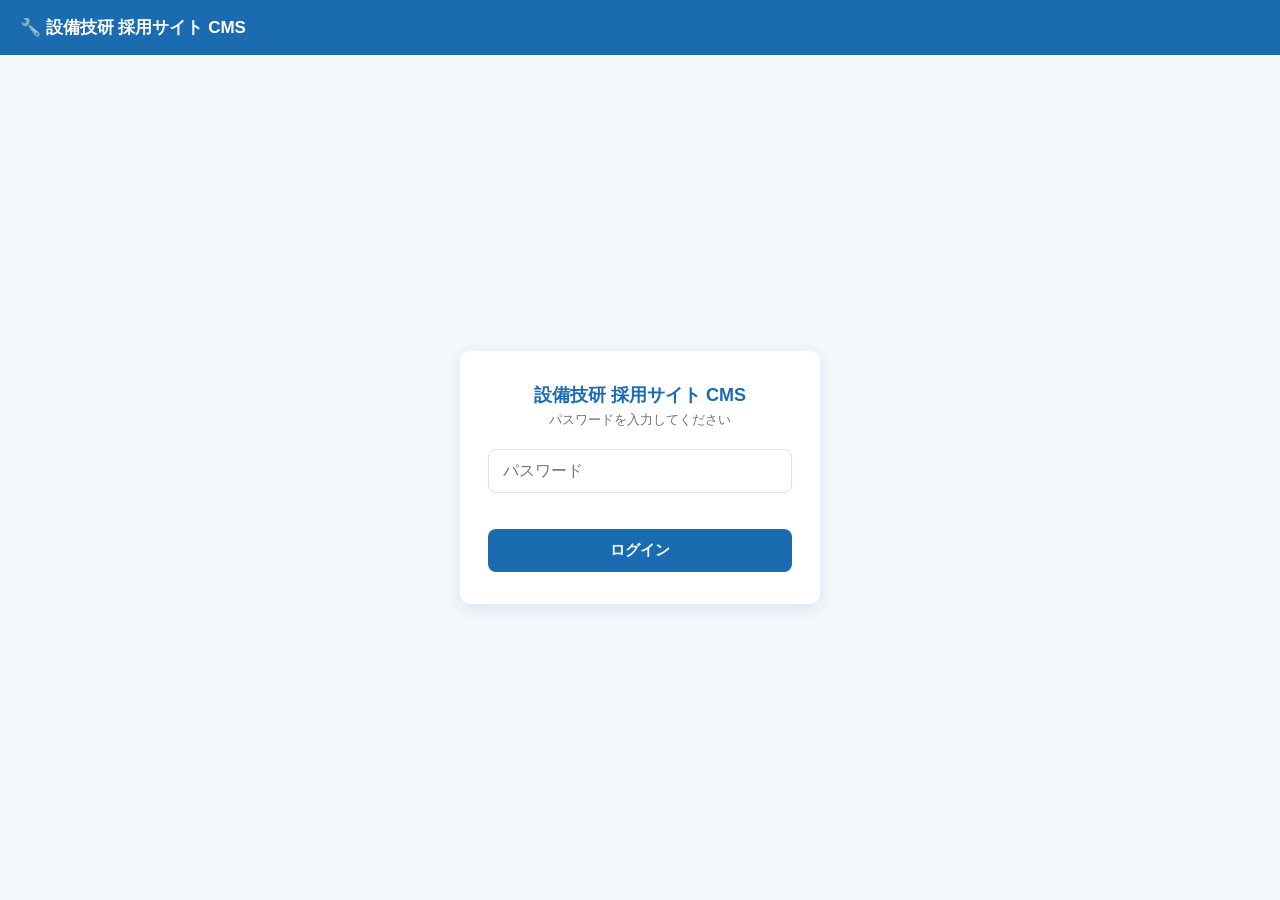
==== cms.html @ a949f2e1 "Add files via upload" ====
<!doctype html>
<html lang="ja">
<head>
<meta charset="utf-8">
<meta name="viewport" content="width=device-width, initial-scale=1">
<meta name="robots" content="noindex, nofollow">
<title>設備技研 採用サイト CMS</title>
<style>
  :root {
    --brand: #1A6BB0;
    --brand-dark: #14548c;
    --brand-light: #eaf2fa;
    --text: #1f2937;
    --text-sub: #6b7280;
    --border: #d9e3ee;
    --success: #1e9e5a;
    --danger: #d64545;
    --radius: 10px;
  }

  * { box-sizing: border-box; }

  body {
    margin: 0;
    font-family: "Hiragino Kaku Gothic ProN", "Hiragino Sans", "Yu Gothic", "Meiryo", sans-serif;
    background: #f4f7fb;
    color: var(--text);
    -webkit-font-smoothing: antialiased;
  }

  header.app-header {
    background: var(--brand);
    color: #fff;
    padding: 16px 20px;
    font-size: 17px;
    font-weight: 700;
    display: flex;
    align-items: center;
    gap: 8px;
  }

  main {
    max-width: 720px;
    margin: 0 auto;
    padding: 20px 16px 60px;
  }

  /* ------- ログイン画面 ------- */
  .login-wrap {
    min-height: calc(100vh - 56px);
    display: flex;
    align-items: center;
    justify-content: center;
    padding: 20px;
  }

  .login-card {
    background: #fff;
    border-radius: var(--radius);
    padding: 32px 28px;
    width: 100%;
    max-width: 360px;
    box-shadow: 0 4px 16px rgba(26, 107, 176, 0.12);
    text-align: center;
  }

  .login-card h1 {
    font-size: 18px;
    color: var(--brand);
    margin: 0 0 4px;
  }

  .login-card p.sub {
    font-size: 13px;
    color: var(--text-sub);
    margin: 0 0 20px;
  }

  .login-card input[type="password"] {
    width: 100%;
    padding: 12px 14px;
    font-size: 16px;
    border: 1px solid var(--border);
    border-radius: 8px;
    margin-bottom: 12px;
  }

  .login-card input[type="password"]:focus {
    outline: none;
    border-color: var(--brand);
  }

  .btn {
    display: inline-flex;
    align-items: center;
    justify-content: center;
    gap: 6px;
    border: none;
    border-radius: 8px;
    padding: 12px 18px;
    font-size: 15px;
    font-weight: 600;
    cursor: pointer;
    transition: background 0.15s ease;
  }

  .btn-primary {
    background: var(--brand);
    color: #fff;
    width: 100%;
  }
  .btn-primary:hover { background: var(--brand-dark); }

  .btn-outline {
    background: #fff;
    color: var(--brand);
    border: 1px solid var(--brand);
    padding: 8px 14px;
    font-size: 13px;
  }
  .btn-outline:hover { background: var(--brand-light); }

  .btn-save {
    background: var(--success);
    color: #fff;
    padding: 8px 14px;
    font-size: 13px;
  }
  .btn-save:hover { filter: brightness(0.95); }

  .btn-cancel {
    background: #fff;
    color: var(--text-sub);
    border: 1px solid var(--border);
    padding: 8px 14px;
    font-size: 13px;
  }

  .error-msg {
    color: var(--danger);
    font-size: 13px;
    margin: -4px 0 12px;
    min-height: 16px;
  }

  /* ------- 管理画面 ------- */
  .toolbar {
    display: flex;
    flex-wrap: wrap;
    align-items: center;
    gap: 10px;
    margin-bottom: 18px;
  }

  .toolbar select {
    flex: 1;
    min-width: 200px;
    padding: 11px 12px;
    font-size: 15px;
    border: 1px solid var(--border);
    border-radius: 8px;
    background: #fff;
    color: var(--text);
  }

  .toolbar select:focus { outline: none; border-color: var(--brand); }

  .status-line {
    font-size: 13px;
    color: var(--text-sub);
    margin-bottom: 14px;
    min-height: 18px;
  }

  .status-line.loading::before {
    content: "⏳ ";
  }

  .row-card {
    background: #fff;
    border: 1px solid var(--border);
    border-radius: var(--radius);
    padding: 14px 16px;
    margin-bottom: 12px;
  }

  .row-card .row-label {
    font-size: 12px;
    font-weight: 700;
    color: var(--brand);
    background: var(--brand-light);
    display: inline-block;
    padding: 3px 8px;
    border-radius: 5px;
    margin-bottom: 8px;
  }

  .row-card .row-value {
    font-size: 15px;
    line-height: 1.6;
    white-space: pre-line;
    word-break: break-word;
    color: var(--text);
    margin-bottom: 10px;
  }

  .row-card textarea {
    width: 100%;
    min-height: 90px;
    font-size: 15px;
    line-height: 1.6;
    font-family: inherit;
    padding: 10px;
    border: 1px solid var(--brand);
    border-radius: 8px;
    margin-bottom: 10px;
    resize: vertical;
  }

  .row-card textarea:focus { outline: none; }

  .row-actions {
    display: flex;
    gap: 8px;
    flex-wrap: wrap;
    align-items: center;
  }

  .save-ok {
    color: var(--success);
    font-size: 13px;
    font-weight: 700;
    margin-left: 4px;
  }

  .save-error {
    color: var(--danger);
    font-size: 13px;
    font-weight: 700;
    margin-left: 4px;
  }

  .empty-msg {
    text-align: center;
    color: var(--text-sub);
    font-size: 14px;
    padding: 30px 0;
  }

  .hidden { display: none !important; }

  @media (max-width: 480px) {
    .row-actions { width: 100%; }
    .row-actions .btn { flex: 1; }
  }
</style>
</head>
<body>

<header class="app-header">🔧 設備技研 採用サイト CMS</header>

<!-- ログイン画面 -->
<div id="login-screen" class="login-wrap">
  <div class="login-card">
    <h1>設備技研 採用サイト CMS</h1>
    <p class="sub">パスワードを入力してください</p>
    <input type="password" id="password-input" placeholder="パスワード" autocomplete="off">
    <p class="error-msg" id="login-error"></p>
    <button class="btn btn-primary" id="login-btn">ログイン</button>
  </div>
</div>

<!-- 管理画面 -->
<main id="cms-screen" class="hidden">
  <div class="toolbar">
    <select id="section-select">
      <option value="">セクションを選択してください</option>
      <option value="section01">Section 01</option>
      <option value="section02">Section 02</option>
      <option value="section03">Section 03</option>
      <option value="section04">Section 04</option>
      <option value="section05">Section 05</option>
      <option value="section06">Section 06</option>
      <option value="section07">Section 07</option>
      <option value="section08">Section 08</option>
      <option value="section09">Section 09</option>
      <option value="section10">Section 10</option>
      <option value="section11">Section 11</option>
      <option value="section12">Section 12</option>
    </select>
  </div>

  <p class="status-line" id="status-line"></p>

  <div id="row-list"></div>
</main>

<script>
(function () {
  // ==== 設定 ====
  const SUPABASE_URL = "https://ifquxxwvloqxbaeoitos.supabase.co";
  const SUPABASE_ANON_KEY = "sb_publishable_cH1wKeeqENGqkbFbsekDtQ_2ZFOrKla";
  const TABLE_NAME = "site_content";
  const CMS_PASSWORD = "setsubi2026";

  // ==== 要素取得 ====
  const loginScreen = document.getElementById("login-screen");
  const cmsScreen = document.getElementById("cms-screen");
  const passwordInput = document.getElementById("password-input");
  const loginBtn = document.getElementById("login-btn");
  const loginError = document.getElementById("login-error");
  const sectionSelect = document.getElementById("section-select");
  const statusLine = document.getElementById("status-line");
  const rowList = document.getElementById("row-list");

  // ==== ログイン処理 ====
  function tryLogin() {
    if (passwordInput.value === CMS_PASSWORD) {
      loginError.textContent = "";
      loginScreen.classList.add("hidden");
      cmsScreen.classList.remove("hidden");
    } else {
      loginError.textContent = "パスワードが違います。";
    }
  }

  loginBtn.addEventListener("click", tryLogin);
  passwordInput.addEventListener("keydown", function (e) {
    if (e.key === "Enter") tryLogin();
  });

  // ==== セクション切り替え ====
  sectionSelect.addEventListener("change", function () {
    const section = sectionSelect.value;
    rowList.innerHTML = "";
    if (!section) {
      statusLine.textContent = "";
      return;
    }
    loadSection(section);
  });

  // ==== データ取得 ====
  async function loadSection(section) {
    statusLine.textContent = "読み込み中です...";
    statusLine.classList.add("loading");
    rowList.innerHTML = "";

    try {
      const url = `${SUPABASE_URL}/rest/v1/${TABLE_NAME}?select=content_key,label,value&section=eq.${encodeURIComponent(section)}&order=content_key.asc`;
      const res = await fetch(url, {
        headers: {
          apikey: SUPABASE_ANON_KEY,
          Authorization: `Bearer ${SUPABASE_ANON_KEY}`
        }
      });

      if (!res.ok) {
        throw new Error(`データ取得に失敗しました (status: ${res.status})`);
      }

      const rows = await res.json();
      statusLine.classList.remove("loading");

      if (rows.length === 0) {
        statusLine.textContent = "";
        rowList.innerHTML = '<p class="empty-msg">このセクションにはデータがありません。</p>';
        return;
      }

      statusLine.textContent = `${rows.length}件の項目があります。`;
      rows.forEach(renderRow);
    } catch (err) {
      statusLine.classList.remove("loading");
      statusLine.textContent = "";
      rowList.innerHTML = `<p class="empty-msg">⚠️ 読み込みに失敗しました。${err.message}</p>`;
      console.log("Supabase取得エラー:", err);
    }
  }

  // ==== 1行分のカードを描画 ====
  function renderRow(row) {
    const card = document.createElement("div");
    card.className = "row-card";

    const labelEl = document.createElement("div");
    labelEl.className = "row-label";
    labelEl.textContent = row.label || row.content_key;
    card.appendChild(labelEl);

    const valueEl = document.createElement("div");
    valueEl.className = "row-value";
    valueEl.textContent = row.value || "";
    card.appendChild(valueEl);

    const actions = document.createElement("div");
    actions.className = "row-actions";

    const editBtn = document.createElement("button");
    editBtn.className = "btn btn-outline";
    editBtn.textContent = "編集";
    actions.appendChild(editBtn);

    card.appendChild(actions);
    rowList.appendChild(card);

    editBtn.addEventListener("click", function () {
      startEdit(card, valueEl, actions, row);
    });
  }

  // ==== 編集モードに切り替え ====
  function startEdit(card, valueEl, actions, row) {
    const currentValue = row.value || "";

    const textarea = document.createElement("textarea");
    textarea.value = currentValue;
    card.insertBefore(textarea, actions);
    valueEl.classList.add("hidden");
    textarea.focus();

    actions.innerHTML = "";

    const saveBtn = document.createElement("button");
    saveBtn.className = "btn btn-save";
    saveBtn.textContent = "保存";

    const cancelBtn = document.createElement("button");
    cancelBtn.className = "btn btn-cancel";
    cancelBtn.textContent = "キャンセル";

    const messageEl = document.createElement("span");

    actions.appendChild(saveBtn);
    actions.appendChild(cancelBtn);
    actions.appendChild(messageEl);

    cancelBtn.addEventListener("click", function () {
      textarea.remove();
      valueEl.classList.remove("hidden");
      resetActions(actions, card, valueEl, row);
    });

    saveBtn.addEventListener("click", async function () {
      const newValue = textarea.value;
      saveBtn.disabled = true;
      saveBtn.textContent = "保存中...";
      messageEl.textContent = "";
      messageEl.className = "";

      try {
        await updateValue(row.content_key, newValue);
        row.value = newValue;
        valueEl.textContent = newValue;
        messageEl.textContent = "✅ 保存しました";
        messageEl.className = "save-ok";
        textarea.remove();
        valueEl.classList.remove("hidden");
        resetActions(actions, card, valueEl, row, messageEl.textContent, "save-ok");
      } catch (err) {
        messageEl.textContent = "❌ 保存に失敗しました";
        messageEl.className = "save-error";
        saveBtn.disabled = false;
        saveBtn.textContent = "保存";
        console.log("Supabase更新エラー:", err);
      }
    });
  }

  // ==== ボタンを「編集」ボタンだけの状態に戻す ====
  function resetActions(actions, card, valueEl, row, message, messageClass) {
    actions.innerHTML = "";

    const editBtn = document.createElement("button");
    editBtn.className = "btn btn-outline";
    editBtn.textContent = "編集";
    actions.appendChild(editBtn);

    if (message) {
      const messageEl = document.createElement("span");
      messageEl.textContent = message;
      messageEl.className = messageClass || "";
      actions.appendChild(messageEl);
      setTimeout(function () {
        messageEl.remove();
      }, 3000);
    }

    editBtn.addEventListener("click", function () {
      startEdit(card, valueEl, actions, row);
    });
  }

  // ==== Supabaseへの更新リクエスト ====
  async function updateValue(contentKey, newValue) {
    const url = `${SUPABASE_URL}/rest/v1/${TABLE_NAME}?content_key=eq.${encodeURIComponent(contentKey)}`;
    const res = await fetch(url, {
      method: "PATCH",
      headers: {
        apikey: SUPABASE_ANON_KEY,
        Authorization: `Bearer ${SUPABASE_ANON_KEY}`,
        "Content-Type": "application/json",
        Prefer: "return=minimal"
      },
      body: JSON.stringify({ value: newValue })
    });

    if (!res.ok) {
      const text = await res.text();
      throw new Error(`status: ${res.status} ${text}`);
    }
  }
})();
</script>

</body>
</html>
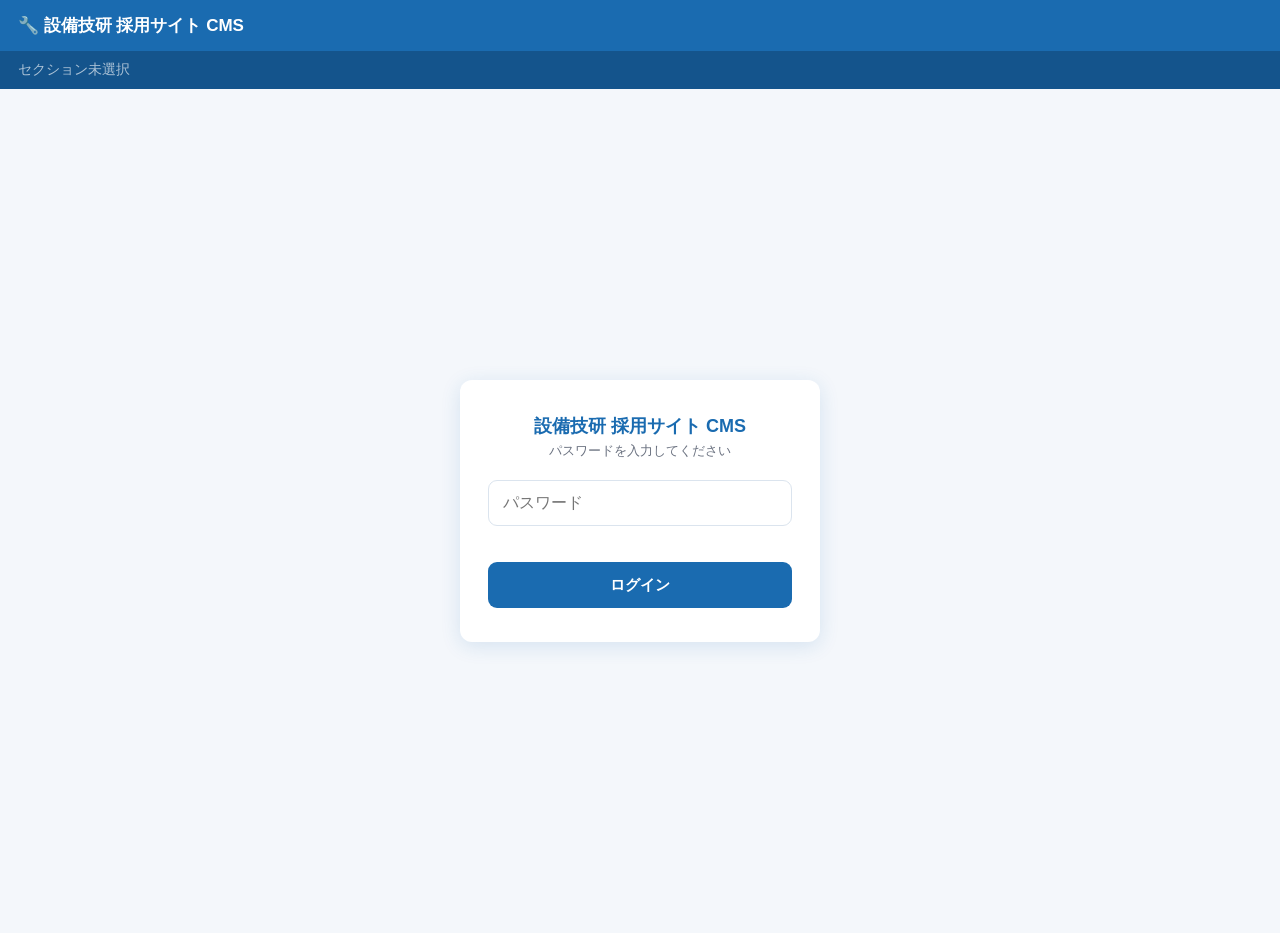
==== commit b672d397: "Add files via upload" ====
--- a/cms.html
+++ b/cms.html
@@ -12,10 +12,12 @@
     --brand-light: #eaf2fa;
     --text: #1f2937;
     --text-sub: #6b7280;
-    --border: #d9e3ee;
+    --border: #dbe4ee;
     --success: #1e9e5a;
+    --success-light: #e8f8ee;
     --danger: #d64545;
-    --radius: 10px;
+    --danger-light: #fdecec;
+    --radius: 12px;
   }
 
   * { box-sizing: border-box; }
@@ -28,16 +30,113 @@
     -webkit-font-smoothing: antialiased;
   }
 
+  /* ------- 共通ボタン（44px以上のタップ領域を確保） ------- */
+  .btn {
+    display: inline-flex;
+    align-items: center;
+    justify-content: center;
+    gap: 6px;
+    border: none;
+    border-radius: 9px;
+    padding: 12px 20px;
+    min-height: 46px;
+    font-size: 15px;
+    font-weight: 700;
+    cursor: pointer;
+    transition: background 0.15s ease, transform 0.1s ease;
+  }
+  .btn:active { transform: scale(0.98); }
+
+  .btn-primary { background: var(--brand); color: #fff; width: 100%; }
+  .btn-primary:hover { background: var(--brand-dark); }
+
+  .btn-outline {
+    background: #fff;
+    color: var(--brand);
+    border: 2px solid var(--brand);
+    padding: 10px 18px;
+  }
+  .btn-outline:hover { background: var(--brand-light); }
+
+  .btn-save { background: var(--success); color: #fff; padding: 10px 18px; }
+  .btn-save:hover { filter: brightness(0.95); }
+  .btn-save:disabled { opacity: 0.6; cursor: default; }
+
+  .btn-cancel {
+    background: #fff;
+    color: var(--text-sub);
+    border: 2px solid var(--border);
+    padding: 10px 18px;
+  }
+
+  /* ------- ヘッダー ------- */
   header.app-header {
+    position: sticky;
+    top: 0;
+    z-index: 20;
     background: var(--brand);
     color: #fff;
-    padding: 16px 20px;
+  }
+  .app-header__top {
+    padding: 14px 18px;
     font-size: 17px;
     font-weight: 700;
     display: flex;
     align-items: center;
     gap: 8px;
   }
+  /* 今どのセクションを編集しているか常に見える帯 */
+  .app-header__section {
+    background: var(--brand-dark);
+    padding: 10px 18px;
+    font-size: 14px;
+    font-weight: 700;
+    display: flex;
+    align-items: center;
+    gap: 8px;
+    min-height: 22px;
+  }
+  .app-header__section .dot {
+    width: 8px;
+    height: 8px;
+    border-radius: 50%;
+    background: #7fd6a0;
+    flex: 0 0 auto;
+  }
+  .app-header__section.is-empty {
+    color: rgba(255,255,255,0.65);
+    font-weight: 500;
+  }
+
+  /* ------- 保存トースト（画面上部に表示） ------- */
+  .toast-wrap {
+    position: fixed;
+    top: 14px;
+    left: 0;
+    right: 0;
+    display: flex;
+    justify-content: center;
+    z-index: 50;
+    pointer-events: none;
+  }
+  .toast {
+    pointer-events: auto;
+    display: flex;
+    align-items: center;
+    gap: 8px;
+    padding: 14px 22px;
+    border-radius: 10px;
+    font-size: 15px;
+    font-weight: 700;
+    box-shadow: 0 8px 24px rgba(0,0,0,0.18);
+    transform: translateY(-30px);
+    opacity: 0;
+    transition: transform 0.25s ease, opacity 0.25s ease;
+    max-width: 90vw;
+  }
+  .toast.is-visible { transform: translateY(0); opacity: 1; }
+  .toast.toast-success { background: var(--success); color: #fff; }
+  .toast.toast-error { background: var(--danger); color: #fff; }
 
   main {
     max-width: 720px;
@@ -57,10 +156,10 @@
   .login-card {
     background: #fff;
     border-radius: var(--radius);
-    padding: 32px 28px;
+    padding: 34px 28px;
     width: 100%;
     max-width: 360px;
-    box-shadow: 0 4px 16px rgba(26, 107, 176, 0.12);
+    box-shadow: 0 4px 20px rgba(26, 107, 176, 0.14);
     text-align: center;
   }
 
@@ -78,62 +177,17 @@
 
   .login-card input[type="password"] {
     width: 100%;
-    padding: 12px 14px;
+    padding: 13px 14px;
     font-size: 16px;
+    min-height: 46px;
     border: 1px solid var(--border);
-    border-radius: 8px;
+    border-radius: 9px;
     margin-bottom: 12px;
   }
 
   .login-card input[type="password"]:focus {
     outline: none;
     border-color: var(--brand);
-  }
-
-  .btn {
-    display: inline-flex;
-    align-items: center;
-    justify-content: center;
-    gap: 6px;
-    border: none;
-    border-radius: 8px;
-    padding: 12px 18px;
-    font-size: 15px;
-    font-weight: 600;
-    cursor: pointer;
-    transition: background 0.15s ease;
-  }
-
-  .btn-primary {
-    background: var(--brand);
-    color: #fff;
-    width: 100%;
-  }
-  .btn-primary:hover { background: var(--brand-dark); }
-
-  .btn-outline {
-    background: #fff;
-    color: var(--brand);
-    border: 1px solid var(--brand);
-    padding: 8px 14px;
-    font-size: 13px;
-  }
-  .btn-outline:hover { background: var(--brand-light); }
-
-  .btn-save {
-    background: var(--success);
-    color: #fff;
-    padding: 8px 14px;
-    font-size: 13px;
-  }
-  .btn-save:hover { filter: brightness(0.95); }
-
-  .btn-cancel {
-    background: #fff;
-    color: var(--text-sub);
-    border: 1px solid var(--border);
-    padding: 8px 14px;
-    font-size: 13px;
   }
 
   .error-msg {
@@ -144,21 +198,23 @@
   }
 
   /* ------- 管理画面 ------- */
-  .toolbar {
-    display: flex;
-    flex-wrap: wrap;
-    align-items: center;
-    gap: 10px;
-    margin-bottom: 18px;
+  .toolbar { margin-bottom: 18px; }
+  .toolbar label {
+    display: block;
+    font-size: 13px;
+    font-weight: 700;
+    color: var(--text-sub);
+    margin-bottom: 6px;
   }
 
   .toolbar select {
-    flex: 1;
-    min-width: 200px;
-    padding: 11px 12px;
-    font-size: 15px;
+    width: 100%;
+    padding: 12px 14px;
+    min-height: 48px;
+    font-size: 16px;
+    font-weight: 700;
     border: 1px solid var(--border);
-    border-radius: 8px;
+    border-radius: 9px;
     background: #fff;
     color: var(--text);
   }
@@ -172,79 +228,72 @@
     min-height: 18px;
   }
 
-  .status-line.loading::before {
-    content: "⏳ ";
-  }
-
+  .status-line.loading::before { content: "⏳ "; }
+
+  /* ------- 編集カード：labelを主役に、content_keyは補助情報として控えめに ------- */
   .row-card {
     background: #fff;
     border: 1px solid var(--border);
     border-radius: var(--radius);
-    padding: 14px 16px;
+    padding: 18px 18px 16px;
+    margin-bottom: 14px;
+    box-shadow: 0 2px 8px rgba(15, 60, 100, 0.05);
+  }
+
+  .row-card .row-label {
+    font-size: 17px;
+    font-weight: 800;
+    color: var(--brand-dark);
+    line-height: 1.4;
+    margin-bottom: 3px;
+  }
+
+  .row-card .row-key {
+    font-size: 11px;
+    color: var(--text-sub);
+    font-family: monospace;
     margin-bottom: 12px;
-  }
-
-  .row-card .row-label {
-    font-size: 12px;
-    font-weight: 700;
-    color: var(--brand);
-    background: var(--brand-light);
-    display: inline-block;
-    padding: 3px 8px;
-    border-radius: 5px;
-    margin-bottom: 8px;
+    opacity: 0.75;
   }
 
   .row-card .row-value {
     font-size: 15px;
-    line-height: 1.6;
+    line-height: 1.7;
     white-space: pre-line;
     word-break: break-word;
     color: var(--text);
-    margin-bottom: 10px;
+    background: #f8fafc;
+    border-radius: 8px;
+    padding: 10px 12px;
+    margin-bottom: 12px;
   }
 
   .row-card textarea {
     width: 100%;
-    min-height: 90px;
-    font-size: 15px;
+    min-height: 100px;
+    font-size: 16px;
     line-height: 1.6;
     font-family: inherit;
-    padding: 10px;
-    border: 1px solid var(--brand);
-    border-radius: 8px;
-    margin-bottom: 10px;
+    padding: 12px;
+    border: 2px solid var(--brand);
+    border-radius: 9px;
+    margin-bottom: 12px;
     resize: vertical;
   }
-
   .row-card textarea:focus { outline: none; }
 
   .row-actions {
     display: flex;
-    gap: 8px;
+    gap: 10px;
     flex-wrap: wrap;
     align-items: center;
-  }
-
-  .save-ok {
-    color: var(--success);
-    font-size: 13px;
-    font-weight: 700;
-    margin-left: 4px;
-  }
-
-  .save-error {
-    color: var(--danger);
-    font-size: 13px;
-    font-weight: 700;
-    margin-left: 4px;
   }
 
   .empty-msg {
     text-align: center;
     color: var(--text-sub);
     font-size: 14px;
-    padding: 30px 0;
+    padding: 34px 0;
   }
 
   .hidden { display: none !important; }
@@ -257,7 +306,15 @@
 </head>
 <body>
 
-<header class="app-header">🔧 設備技研 採用サイト CMS</header>
+<!-- 保存結果トースト（画面上部） -->
+<div class="toast-wrap">
+  <div class="toast" id="toast"></div>
+</div>
+
+<header class="app-header">
+  <div class="app-header__top">🔧 設備技研 採用サイト CMS</div>
+  <div class="app-header__section is-empty" id="section-indicator">セクション未選択</div>
+</header>
 
 <!-- ログイン画面 -->
 <div id="login-screen" class="login-wrap">
@@ -273,6 +330,7 @@
 <!-- 管理画面 -->
 <main id="cms-screen" class="hidden">
   <div class="toolbar">
+    <label for="section-select">編集するセクション</label>
     <select id="section-select">
       <option value="">セクションを選択してください</option>
       <option value="section01">Section 01</option>
@@ -310,8 +368,10 @@
   const loginBtn = document.getElementById("login-btn");
   const loginError = document.getElementById("login-error");
   const sectionSelect = document.getElementById("section-select");
+  const sectionIndicator = document.getElementById("section-indicator");
   const statusLine = document.getElementById("status-line");
   const rowList = document.getElementById("row-list");
+  const toast = document.getElementById("toast");
 
   // ==== ログイン処理 ====
   function tryLogin() {
@@ -329,14 +389,43 @@
     if (e.key === "Enter") tryLogin();
   });
 
+  // ==== トースト表示（画面上部に「✅ 保存しました！」等を出す） ====
+  let toastTimer = null;
+  function showToast(message, type) {
+    clearTimeout(toastTimer);
+    toast.textContent = message;
+    toast.className = "toast " + (type === "error" ? "toast-error" : "toast-success");
+    // 描画を1フレーム待ってからクラスを付けるとアニメーションが確実に発火する
+    requestAnimationFrame(function () {
+      toast.classList.add("is-visible");
+    });
+    toastTimer = setTimeout(function () {
+      toast.classList.remove("is-visible");
+    }, 2600);
+  }
+
+  // ==== 今編集中のセクションを常に表示 ====
+  function updateSectionIndicator(section, label) {
+    if (!section) {
+      sectionIndicator.textContent = "セクション未選択";
+      sectionIndicator.classList.add("is-empty");
+      return;
+    }
+    sectionIndicator.classList.remove("is-empty");
+    sectionIndicator.innerHTML = '<span class="dot"></span>編集中：' + (label || section);
+  }
+
   // ==== セクション切り替え ====
   sectionSelect.addEventListener("change", function () {
     const section = sectionSelect.value;
+    const selectedLabel = sectionSelect.options[sectionSelect.selectedIndex].text;
     rowList.innerHTML = "";
     if (!section) {
       statusLine.textContent = "";
+      updateSectionIndicator(null);
       return;
     }
+    updateSectionIndicator(section, selectedLabel);
     loadSection(section);
   });
 
@@ -378,7 +467,7 @@
     }
   }
 
-  // ==== 1行分のカードを描画 ====
+  // ==== 1行分のカードを描画（labelを主役、content_keyは小さく補助表示） ====
   function renderRow(row) {
     const card = document.createElement("div");
     card.className = "row-card";
@@ -387,6 +476,11 @@
     labelEl.className = "row-label";
     labelEl.textContent = row.label || row.content_key;
     card.appendChild(labelEl);
+
+    const keyEl = document.createElement("div");
+    keyEl.className = "row-key";
+    keyEl.textContent = row.content_key;
+    card.appendChild(keyEl);
 
     const valueEl = document.createElement("div");
     valueEl.className = "row-value";
@@ -429,11 +523,8 @@
     cancelBtn.className = "btn btn-cancel";
     cancelBtn.textContent = "キャンセル";
 
-    const messageEl = document.createElement("span");
-
     actions.appendChild(saveBtn);
     actions.appendChild(cancelBtn);
-    actions.appendChild(messageEl);
 
     cancelBtn.addEventListener("click", function () {
       textarea.remove();
@@ -445,46 +536,32 @@
       const newValue = textarea.value;
       saveBtn.disabled = true;
       saveBtn.textContent = "保存中...";
-      messageEl.textContent = "";
-      messageEl.className = "";
 
       try {
         await updateValue(row.content_key, newValue);
         row.value = newValue;
         valueEl.textContent = newValue;
-        messageEl.textContent = "✅ 保存しました";
-        messageEl.className = "save-ok";
         textarea.remove();
         valueEl.classList.remove("hidden");
-        resetActions(actions, card, valueEl, row, messageEl.textContent, "save-ok");
+        resetActions(actions, card, valueEl, row);
+        showToast("✅ 保存しました！", "success");
       } catch (err) {
-        messageEl.textContent = "❌ 保存に失敗しました";
-        messageEl.className = "save-error";
         saveBtn.disabled = false;
         saveBtn.textContent = "保存";
+        showToast("❌ 保存に失敗しました", "error");
         console.log("Supabase更新エラー:", err);
       }
     });
   }
 
   // ==== ボタンを「編集」ボタンだけの状態に戻す ====
-  function resetActions(actions, card, valueEl, row, message, messageClass) {
+  function resetActions(actions, card, valueEl, row) {
     actions.innerHTML = "";
 
     const editBtn = document.createElement("button");
     editBtn.className = "btn btn-outline";
     editBtn.textContent = "編集";
     actions.appendChild(editBtn);
-
-    if (message) {
-      const messageEl = document.createElement("span");
-      messageEl.textContent = message;
-      messageEl.className = messageClass || "";
-      actions.appendChild(messageEl);
-      setTimeout(function () {
-        messageEl.remove();
-      }, 3000);
-    }
 
     editBtn.addEventListener("click", function () {
       startEdit(card, valueEl, actions, row);
